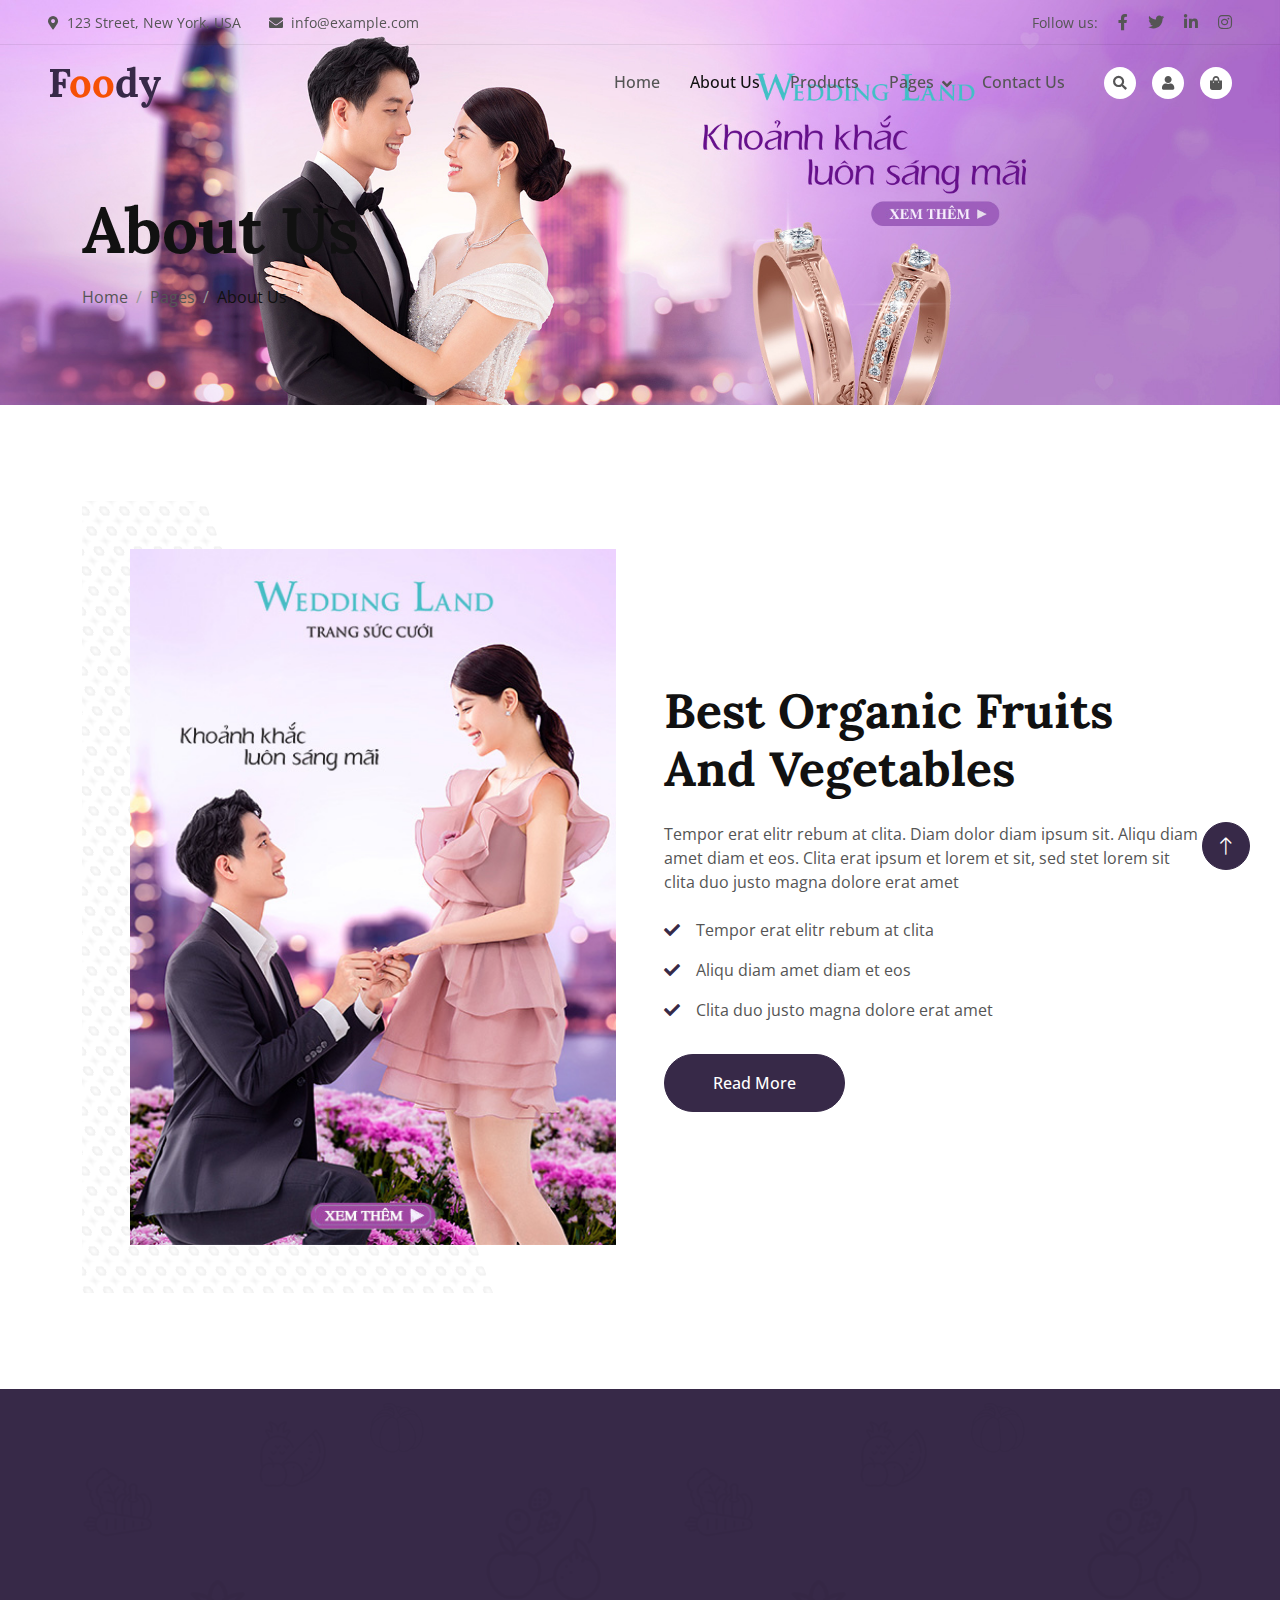
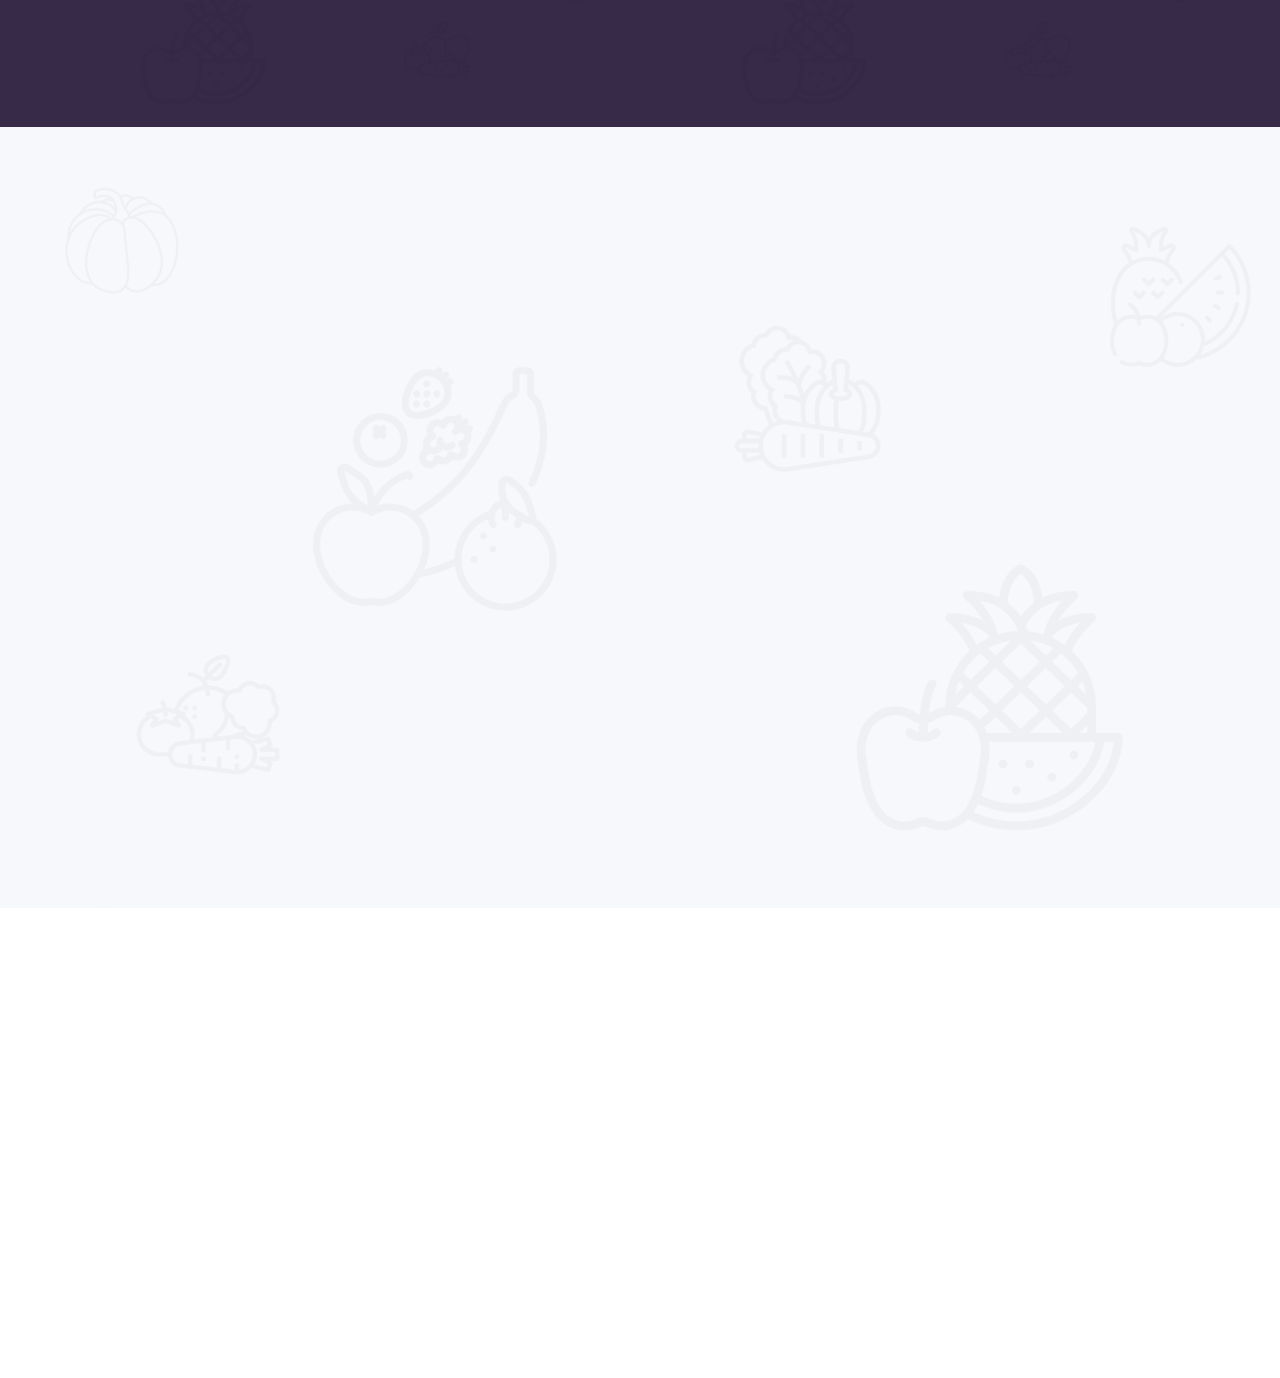
==== about.html @ 42c49d6b "init" ====
<!DOCTYPE html>
<html lang="en">

<head>
    <meta charset="utf-8">
    <title>Foody - Organic Food Website Template</title>
    <meta content="width=device-width, initial-scale=1.0" name="viewport">
    <meta content="" name="keywords">
    <meta content="" name="description">

    <!-- Favicon -->
    <link href="img/favicon.ico" rel="icon">

    <!-- Google Web Fonts -->
    <link rel="preconnect" href="https://fonts.googleapis.com">
    <link rel="preconnect" href="https://fonts.gstatic.com" crossorigin>
    <link href="https://fonts.googleapis.com/css2?family=Open+Sans:wght@400;500&family=Lora:wght@600;700&display=swap" rel="stylesheet"> 

    <!-- Icon Font Stylesheet -->
    <link href="https://cdnjs.cloudflare.com/ajax/libs/font-awesome/5.10.0/css/all.min.css" rel="stylesheet">
    <link href="https://cdn.jsdelivr.net/npm/bootstrap-icons@1.4.1/font/bootstrap-icons.css" rel="stylesheet">

    <!-- Libraries Stylesheet -->
    <link href="lib/animate/animate.min.css" rel="stylesheet">
    <link href="lib/owlcarousel/assets/owl.carousel.min.css" rel="stylesheet">

    <!-- Customized Bootstrap Stylesheet -->
    <link href="css/bootstrap.min.css" rel="stylesheet">

    <!-- Template Stylesheet -->
    <link href="css/style.css" rel="stylesheet">
</head>

<body>
    <!-- Spinner Start -->
    <div id="spinner" class="show bg-white position-fixed translate-middle w-100 vh-100 top-50 start-50 d-flex align-items-center justify-content-center">
        <div class="spinner-border text-primary" role="status"></div>
    </div>
    <!-- Spinner End -->


    <!-- Navbar Start -->
    <div class="container-fluid fixed-top px-0 wow fadeIn" data-wow-delay="0.1s">
        <div class="top-bar row gx-0 align-items-center d-none d-lg-flex">
            <div class="col-lg-6 px-5 text-start">
                <small><i class="fa fa-map-marker-alt me-2"></i>123 Street, New York, USA</small>
                <small class="ms-4"><i class="fa fa-envelope me-2"></i>info@example.com</small>
            </div>
            <div class="col-lg-6 px-5 text-end">
                <small>Follow us:</small>
                <a class="text-body ms-3" href=""><i class="fab fa-facebook-f"></i></a>
                <a class="text-body ms-3" href=""><i class="fab fa-twitter"></i></a>
                <a class="text-body ms-3" href=""><i class="fab fa-linkedin-in"></i></a>
                <a class="text-body ms-3" href=""><i class="fab fa-instagram"></i></a>
            </div>
        </div>

        <nav class="navbar navbar-expand-lg navbar-light py-lg-0 px-lg-5 wow fadeIn" data-wow-delay="0.1s">
            <a href="index.html" class="navbar-brand ms-4 ms-lg-0">
                <h1 class="fw-bold text-primary m-0">F<span class="text-secondary">oo</span>dy</h1>
            </a>
            <button type="button" class="navbar-toggler me-4" data-bs-toggle="collapse" data-bs-target="#navbarCollapse">
                <span class="navbar-toggler-icon"></span>
            </button>
            <div class="collapse navbar-collapse" id="navbarCollapse">
                <div class="navbar-nav ms-auto p-4 p-lg-0">
                    <a href="index.html" class="nav-item nav-link">Home</a>
                    <a href="about.html" class="nav-item nav-link active">About Us</a>
                    <a href="product.html" class="nav-item nav-link">Products</a>
                    <div class="nav-item dropdown">
                        <a href="#" class="nav-link dropdown-toggle" data-bs-toggle="dropdown">Pages</a>
                        <div class="dropdown-menu m-0">
                            <a href="blog.html" class="dropdown-item">Blog Grid</a>
                            <a href="feature.html" class="dropdown-item">Our Features</a>
                            <a href="testimonial.html" class="dropdown-item">Testimonial</a>
                            <a href="404.html" class="dropdown-item">404 Page</a>
                        </div>
                    </div>
                    <a href="contact.html" class="nav-item nav-link">Contact Us</a>
                </div>
                <div class="d-none d-lg-flex ms-2">
                    <a class="btn-sm-square bg-white rounded-circle ms-3" href="">
                        <small class="fa fa-search text-body"></small>
                    </a>
                    <a class="btn-sm-square bg-white rounded-circle ms-3" href="">
                        <small class="fa fa-user text-body"></small>
                    </a>
                    <a class="btn-sm-square bg-white rounded-circle ms-3" href="">
                        <small class="fa fa-shopping-bag text-body"></small>
                    </a>
                </div>
            </div>
        </nav>
    </div>
    <!-- Navbar End -->


    <!-- Page Header Start -->
    <div class="container-fluid page-header mb-5 wow fadeIn" data-wow-delay="0.1s">
        <div class="container">
            <h1 class="display-3 mb-3 animated slideInDown">About Us</h1>
            <nav aria-label="breadcrumb animated slideInDown">
                <ol class="breadcrumb mb-0">
                    <li class="breadcrumb-item"><a class="text-body" href="#">Home</a></li>
                    <li class="breadcrumb-item"><a class="text-body" href="#">Pages</a></li>
                    <li class="breadcrumb-item text-dark active" aria-current="page">About Us</li>
                </ol>
            </nav>
        </div>
    </div>
    <!-- Page Header End -->


    <!-- About Start -->
    <div class="container-xxl py-5">
        <div class="container">
            <div class="row g-5 align-items-center">
                <div class="col-lg-6 wow fadeIn" data-wow-delay="0.1s">
                    <div class="about-img position-relative overflow-hidden p-5 pe-0">
                        <img class="img-fluid w-100" src="img/about.jpg">
                    </div>
                </div>
                <div class="col-lg-6 wow fadeIn" data-wow-delay="0.5s">
                    <h1 class="display-5 mb-4">Best Organic Fruits And Vegetables</h1>
                    <p class="mb-4">Tempor erat elitr rebum at clita. Diam dolor diam ipsum sit. Aliqu diam amet diam et eos. Clita erat ipsum et lorem et sit, sed stet lorem sit clita duo justo magna dolore erat amet</p>
                    <p><i class="fa fa-check text-primary me-3"></i>Tempor erat elitr rebum at clita</p>
                    <p><i class="fa fa-check text-primary me-3"></i>Aliqu diam amet diam et eos</p>
                    <p><i class="fa fa-check text-primary me-3"></i>Clita duo justo magna dolore erat amet</p>
                    <a class="btn btn-primary rounded-pill py-3 px-5 mt-3" href="">Read More</a>
                </div>
            </div>
        </div>
    </div>
    <!-- About End -->


    <!-- Firm Visit Start -->
    <div class="container-fluid bg-primary bg-icon mt-5 py-6">
        <div class="container">
            <div class="row g-5 align-items-center">
                <div class="col-md-7 wow fadeIn" data-wow-delay="0.1s">
                    <h1 class="display-5 text-white mb-3">Visit Our Firm</h1>
                    <p class="text-white mb-0">Tempor erat elitr rebum at clita. Diam dolor diam ipsum sit. Aliqu diam amet diam et eos. Clita erat ipsum et lorem et sit, sed stet lorem sit clita duo justo magna dolore erat amet. Diam dolor diam ipsum sit. Aliqu diam amet diam et eos.</p>
                </div>
                <div class="col-md-5 text-md-end wow fadeIn" data-wow-delay="0.5s">
                    <a class="btn btn-lg btn-secondary rounded-pill py-3 px-5" href="">Visit Now</a>
                </div>
            </div>
        </div>
    </div>
    <!-- Firm Visit End -->


    <!-- Feature Start -->
    <div class="container-fluid bg-light bg-icon py-6">
        <div class="container">
            <div class="section-header text-center mx-auto mb-5 wow fadeInUp" data-wow-delay="0.1s" style="max-width: 500px;">
                <h1 class="display-5 mb-3">Our Features</h1>
                <p>Tempor ut dolore lorem kasd vero ipsum sit eirmod sit. Ipsum diam justo sed rebum vero dolor duo.</p>
            </div>
            <div class="row g-4">
                <div class="col-lg-4 col-md-6 wow fadeInUp" data-wow-delay="0.1s">
                    <div class="bg-white text-center h-100 p-4 p-xl-5">
                        <img class="img-fluid mb-4" src="img/icon-1.png" alt="">
                        <h4 class="mb-3">Natural Process</h4>
                        <p class="mb-4">Tempor ut dolore lorem kasd vero ipsum sit eirmod sit. Ipsum diam justo sed vero dolor duo.</p>
                        <a class="btn btn-outline-primary border-2 py-2 px-4 rounded-pill" href="">Read More</a>
                    </div>
                </div>
                <div class="col-lg-4 col-md-6 wow fadeInUp" data-wow-delay="0.3s">
                    <div class="bg-white text-center h-100 p-4 p-xl-5">
                        <img class="img-fluid mb-4" src="img/icon-2.png" alt="">
                        <h4 class="mb-3">Organic Products</h4>
                        <p class="mb-4">Tempor ut dolore lorem kasd vero ipsum sit eirmod sit. Ipsum diam justo sed vero dolor duo.</p>
                        <a class="btn btn-outline-primary border-2 py-2 px-4 rounded-pill" href="">Read More</a>
                    </div>
                </div>
                <div class="col-lg-4 col-md-6 wow fadeInUp" data-wow-delay="0.5s">
                    <div class="bg-white text-center h-100 p-4 p-xl-5">
                        <img class="img-fluid mb-4" src="img/icon-3.png" alt="">
                        <h4 class="mb-3">Biologically Safe</h4>
                        <p class="mb-4">Tempor ut dolore lorem kasd vero ipsum sit eirmod sit. Ipsum diam justo sed vero dolor duo.</p>
                        <a class="btn btn-outline-primary border-2 py-2 px-4 rounded-pill" href="">Read More</a>
                    </div>
                </div>
            </div>
        </div>
    </div>
    <!-- Feature End -->


    <!-- Footer Start -->
    <div class="container-fluid bg-dark footer pt-5 wow fadeIn" data-wow-delay="0.1s">
        <div class="container py-5">
            <div class="row g-5">
                <div class="col-lg-3 col-md-6">
                    <h1 class="fw-bold text-primary mb-4">F<span class="text-secondary">oo</span>dy</h1>
                    <p>Diam dolor diam ipsum sit. Aliqu diam amet diam et eos. Clita erat ipsum et lorem et sit, sed stet lorem sit clita</p>
                    <div class="d-flex pt-2">
                        <a class="btn btn-square btn-outline-light rounded-circle me-1" href=""><i class="fab fa-twitter"></i></a>
                        <a class="btn btn-square btn-outline-light rounded-circle me-1" href=""><i class="fab fa-facebook-f"></i></a>
                        <a class="btn btn-square btn-outline-light rounded-circle me-1" href=""><i class="fab fa-youtube"></i></a>
                        <a class="btn btn-square btn-outline-light rounded-circle me-0" href=""><i class="fab fa-linkedin-in"></i></a>
                    </div>
                </div>
                <div class="col-lg-3 col-md-6">
                    <h4 class="text-light mb-4">Address</h4>
                    <p><i class="fa fa-map-marker-alt me-3"></i>123 Street, New York, USA</p>
                    <p><i class="fa fa-phone-alt me-3"></i>+012 345 67890</p>
                    <p><i class="fa fa-envelope me-3"></i>info@example.com</p>
                </div>
                <div class="col-lg-3 col-md-6">
                    <h4 class="text-light mb-4">Quick Links</h4>
                    <a class="btn btn-link" href="">About Us</a>
                    <a class="btn btn-link" href="">Contact Us</a>
                    <a class="btn btn-link" href="">Our Services</a>
                    <a class="btn btn-link" href="">Terms & Condition</a>
                    <a class="btn btn-link" href="">Support</a>
                </div>
                <div class="col-lg-3 col-md-6">
                    <h4 class="text-light mb-4">Newsletter</h4>
                    <p>Dolor amet sit justo amet elitr clita ipsum elitr est.</p>
                    <div class="position-relative mx-auto" style="max-width: 400px;">
                        <input class="form-control bg-transparent w-100 py-3 ps-4 pe-5" type="text" placeholder="Your email">
                        <button type="button" class="btn btn-primary py-2 position-absolute top-0 end-0 mt-2 me-2">SignUp</button>
                    </div>
                </div>
            </div>
        </div>
        <div class="container-fluid copyright">
            <div class="container">
                <div class="row">
                    <div class="col-md-6 text-center text-md-start mb-3 mb-md-0">
                        &copy; <a href="#">Your Site Name</a>, All Right Reserved.
                    </div>
                    <div class="col-md-6 text-center text-md-end">
                        <!--/*** This template is free as long as you keep the footer author’s credit link/attribution link/backlink. If you'd like to use the template without the footer author’s credit link/attribution link/backlink, you can purchase the Credit Removal License from "https://htmlcodex.com/credit-removal". Thank you for your support. ***/-->
                        Designed By <a href="https://htmlcodex.com">HTML Codex</a>
                        <br>Distributed By: <a href="https://themewagon.com" target="_blank">ThemeWagon</a>
                    </div>
                </div>
            </div>
        </div>
    </div>
    <!-- Footer End -->


    <!-- Back to Top -->
    <a href="#" class="btn btn-lg btn-primary btn-lg-square rounded-circle back-to-top"><i class="bi bi-arrow-up"></i></a>


    <!-- JavaScript Libraries -->
    <script src="https://code.jquery.com/jquery-3.4.1.min.js"></script>
    <script src="https://cdn.jsdelivr.net/npm/bootstrap@5.0.0/dist/js/bootstrap.bundle.min.js"></script>
    <script src="lib/wow/wow.min.js"></script>
    <script src="lib/easing/easing.min.js"></script>
    <script src="lib/waypoints/waypoints.min.js"></script>
    <script src="lib/owlcarousel/owl.carousel.min.js"></script>

    <!-- Template Javascript -->
    <script src="js/main.js"></script>
</body>

</html>
---- css/style.css ----
/********** Template CSS **********/
:root {
  --primary: #372948;
  --secondary: #ff9f9f;
  --light: #f7f8fc;
  --dark: #111111;
}

.back-to-top {
  position: fixed;
  display: none;
  right: 30px;
  bottom: 30px;
  z-index: 99;
}

.my-6 {
  margin-top: 6rem;
  margin-bottom: 6rem;
}

.py-6 {
  padding-top: 6rem;
  padding-bottom: 6rem;
}

.bg-icon {
  background: url(../img/bg-icon.png) center center repeat;
  background-size: contain;
}

/*** Spinner ***/
#spinner {
  opacity: 0;
  visibility: hidden;
  transition: opacity 0.5s ease-out, visibility 0s linear 0.5s;
  z-index: 99999;
}

#spinner.show {
  transition: opacity 0.5s ease-out, visibility 0s linear 0s;
  visibility: visible;
  opacity: 1;
}

/*** Button ***/
.btn {
  font-weight: 500;
  transition: 0.5s;
}

.btn.btn-primary,
.btn.btn-secondary,
.btn.btn-outline-primary:hover,
.btn.btn-outline-secondary:hover {
  color: #ffffff;
}

.btn-square {
  width: 38px;
  height: 38px;
}

.btn-sm-square {
  width: 32px;
  height: 32px;
}

.btn-lg-square {
  width: 48px;
  height: 48px;
}

.btn-square,
.btn-sm-square,
.btn-lg-square {
  padding: 0;
  display: flex;
  align-items: center;
  justify-content: center;
  font-weight: normal;
}

/*** Navbar ***/
.fixed-top {
  transition: 0.5s;
}

.top-bar {
  height: 45px;
  border-bottom: 1px solid rgba(0, 0, 0, 0.07);
}

.navbar .dropdown-toggle::after {
  border: none;
  content: "\f107";
  font-family: "Font Awesome 5 Free";
  font-weight: 900;
  vertical-align: middle;
  margin-left: 8px;
}

.navbar .navbar-nav .nav-link {
  padding: 25px 15px;
  color: #555555;
  font-weight: 500;
  outline: none;
}

.navbar .navbar-nav .nav-link:hover,
.navbar .navbar-nav .nav-link.active {
  color: var(--dark);
}

@media (max-width: 991.98px) {
  .navbar .navbar-nav {
    margin-top: 10px;
    border-top: 1px solid rgba(0, 0, 0, 0.07);
    background: #ffffff;
  }

  .navbar .navbar-nav .nav-link {
    padding: 10px 0;
  }
}

@media (min-width: 992px) {
  .navbar .nav-item .dropdown-menu {
    display: block;
    visibility: hidden;
    top: 100%;
    transform: rotateX(-75deg);
    transform-origin: 0% 0%;
    transition: 0.5s;
    opacity: 0;
  }

  .navbar .nav-item:hover .dropdown-menu {
    transform: rotateX(0deg);
    visibility: visible;
    transition: 0.5s;
    opacity: 1;
  }
}

/*** Header ***/
.carousel-caption {
  top: 0;
  left: 0;
  right: 0;
  bottom: 0;
  display: flex;
  align-items: center;
  justify-content: center;
  text-align: start;
  z-index: 1;
}

.carousel-control-prev,
.carousel-control-next {
  width: 15%;
}

.carousel-control-prev-icon,
.carousel-control-next-icon {
  width: 3rem;
  height: 3rem;
  background-color: var(--primary);
  border: 10px solid var(--primary);
  border-radius: 3rem;
}

@media (max-width: 768px) {
  #header-carousel .carousel-item {
    position: relative;
    min-height: 450px;
  }

  #header-carousel .carousel-item img {
    position: absolute;
    width: 100%;
    height: 100%;
    object-fit: cover;
  }
}

.page-header {
  padding-top: 12rem;
  padding-bottom: 6rem;
  background: url(../img/diamond-bg.jpg) top right no-repeat;
  background-size: cover;
}

.breadcrumb-item + .breadcrumb-item::before {
  color: #999999;
}

/*** Section Header ***/
.section-header {
  position: relative;
  padding-top: 25px;
}

.section-header::before {
  position: absolute;
  content: "";
  width: 60px;
  height: 2px;
  top: 0;
  left: 50%;
  transform: translateX(-50%);
  background: var(--primary);
}

.section-header::after {
  position: absolute;
  content: "";
  width: 90px;
  height: 2px;
  top: 10px;
  left: 50%;
  transform: translateX(-50%);
  background: var(--secondary);
}

.section-header.text-start::before,
.section-header.text-start::after {
  left: 0;
  transform: translateX(0);
}

/*** About ***/
.about-img img {
  position: relative;
  z-index: 2;
}

.about-img::before {
  position: absolute;
  content: "";
  top: 0;
  left: -50%;
  width: 100%;
  height: 100%;
  background-image: -webkit-repeating-radial-gradient(
    #ffffff,
    #eeeeee 5px,
    transparent 5px,
    transparent 10px
  );
  background-image: -moz-repeating-radial-gradient(
    #ffffff,
    #eeeeee 5px,
    transparent 5px,
    transparent 10px
  );
  background-image: -ms-repeating-radial-gradient(
    #ffffff,
    #eeeeee 5px,
    transparent 5px,
    transparent 10px
  );
  background-image: -o-repeating-radial-gradient(
    #ffffff,
    #eeeeee 5px,
    transparent 5px,
    transparent 10px
  );
  background-image: repeating-radial-gradient(
    #ffffff,
    #eeeeee 5px,
    transparent 5px,
    transparent 10px
  );
  background-size: 20px 20px;
  transform: skew(20deg);
  z-index: 1;
}

/*** Product ***/
.nav-pills .nav-item .btn {
  color: var(--dark);
}

.nav-pills .nav-item .btn:hover,
.nav-pills .nav-item .btn.active {
  color: #ffffff;
}

.product-item {
  box-shadow: 0 0 45px rgba(0, 0, 0, 0.07);
}

.product-item img {
  transition: 0.5s;
}

.product-item:hover img {
  transform: scale(1.1);
}

.product-item small a:hover {
  color: var(--primary) !important;
}

/*** Testimonial ***/
.testimonial-carousel .owl-item .testimonial-item img {
  width: 60px;
  height: 60px;
}

.testimonial-carousel .owl-item .testimonial-item,
.testimonial-carousel .owl-item .testimonial-item * {
  transition: 0.5s;
}

.testimonial-carousel .owl-item.center .testimonial-item {
  background: var(--primary) !important;
}

.testimonial-carousel .owl-item.center .testimonial-item * {
  color: #ffffff !important;
}

.testimonial-carousel .owl-item.center .testimonial-item i {
  color: var(--secondary) !important;
}

.testimonial-carousel .owl-nav {
  margin-top: 30px;
  display: flex;
  justify-content: center;
}

.testimonial-carousel .owl-nav .owl-prev,
.testimonial-carousel .owl-nav .owl-next {
  margin: 0 12px;
  width: 50px;
  height: 50px;
  display: flex;
  align-items: center;
  justify-content: center;
  color: var(--dark);
  border: 2px solid var(--primary);
  border-radius: 50px;
  font-size: 18px;
  transition: 0.5s;
}

.testimonial-carousel .owl-nav .owl-prev:hover,
.testimonial-carousel .owl-nav .owl-next:hover {
  color: #ffffff;
  background: var(--primary);
}

/*** Footer ***/
.footer {
  color: #999999;
}

.footer .btn.btn-link {
  display: block;
  margin-bottom: 5px;
  padding: 0;
  text-align: left;
  color: #999999;
  font-weight: normal;
  text-transform: capitalize;
  transition: 0.3s;
}

.footer .btn.btn-link::before {
  position: relative;
  content: "\f105";
  font-family: "Font Awesome 5 Free";
  font-weight: 900;
  color: #999999;
  margin-right: 10px;
}

.footer .btn.btn-link:hover {
  color: var(--light);
  letter-spacing: 1px;
  box-shadow: none;
}

.footer .copyright {
  padding: 25px 0;
  font-size: 15px;
  border-top: 1px solid rgba(256, 256, 256, 0.1);
}

.footer .copyright a {
  color: var(--light);
}

.footer .copyright a:hover {
  color: var(--primary);
}
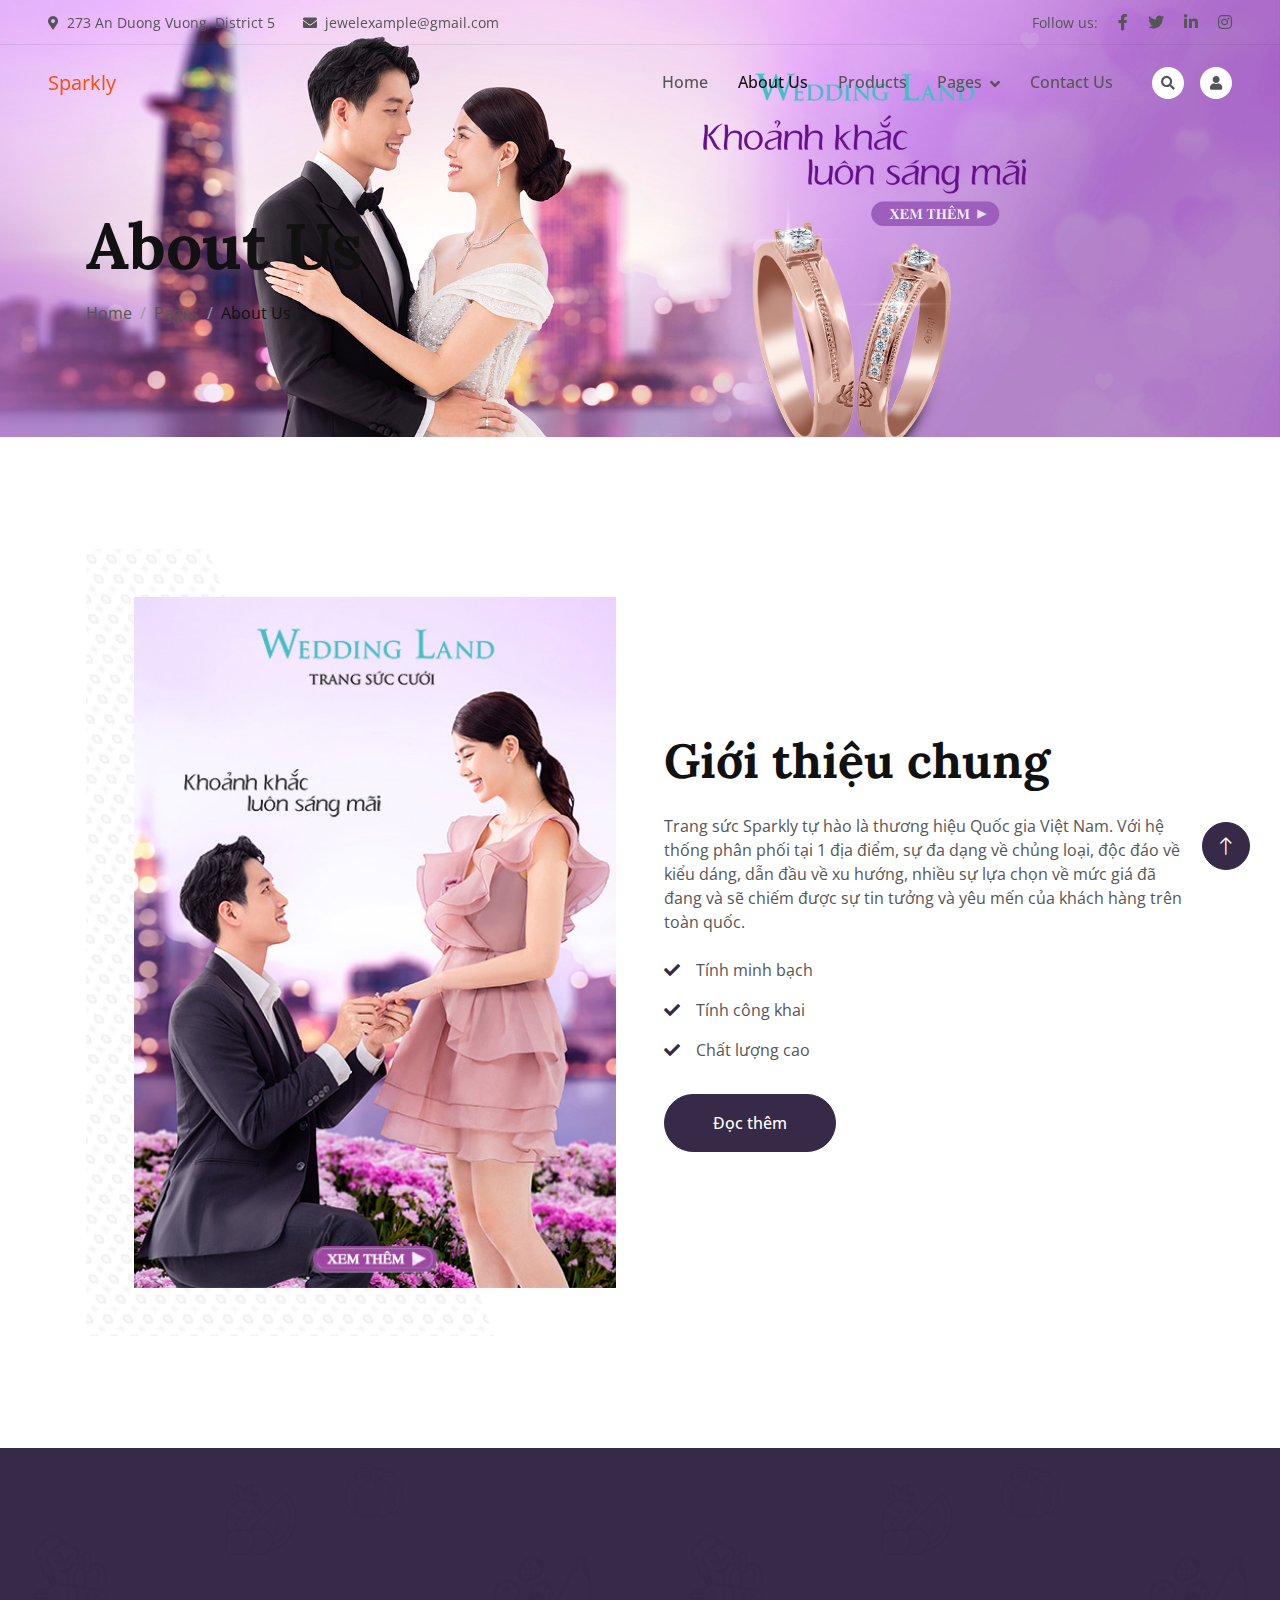
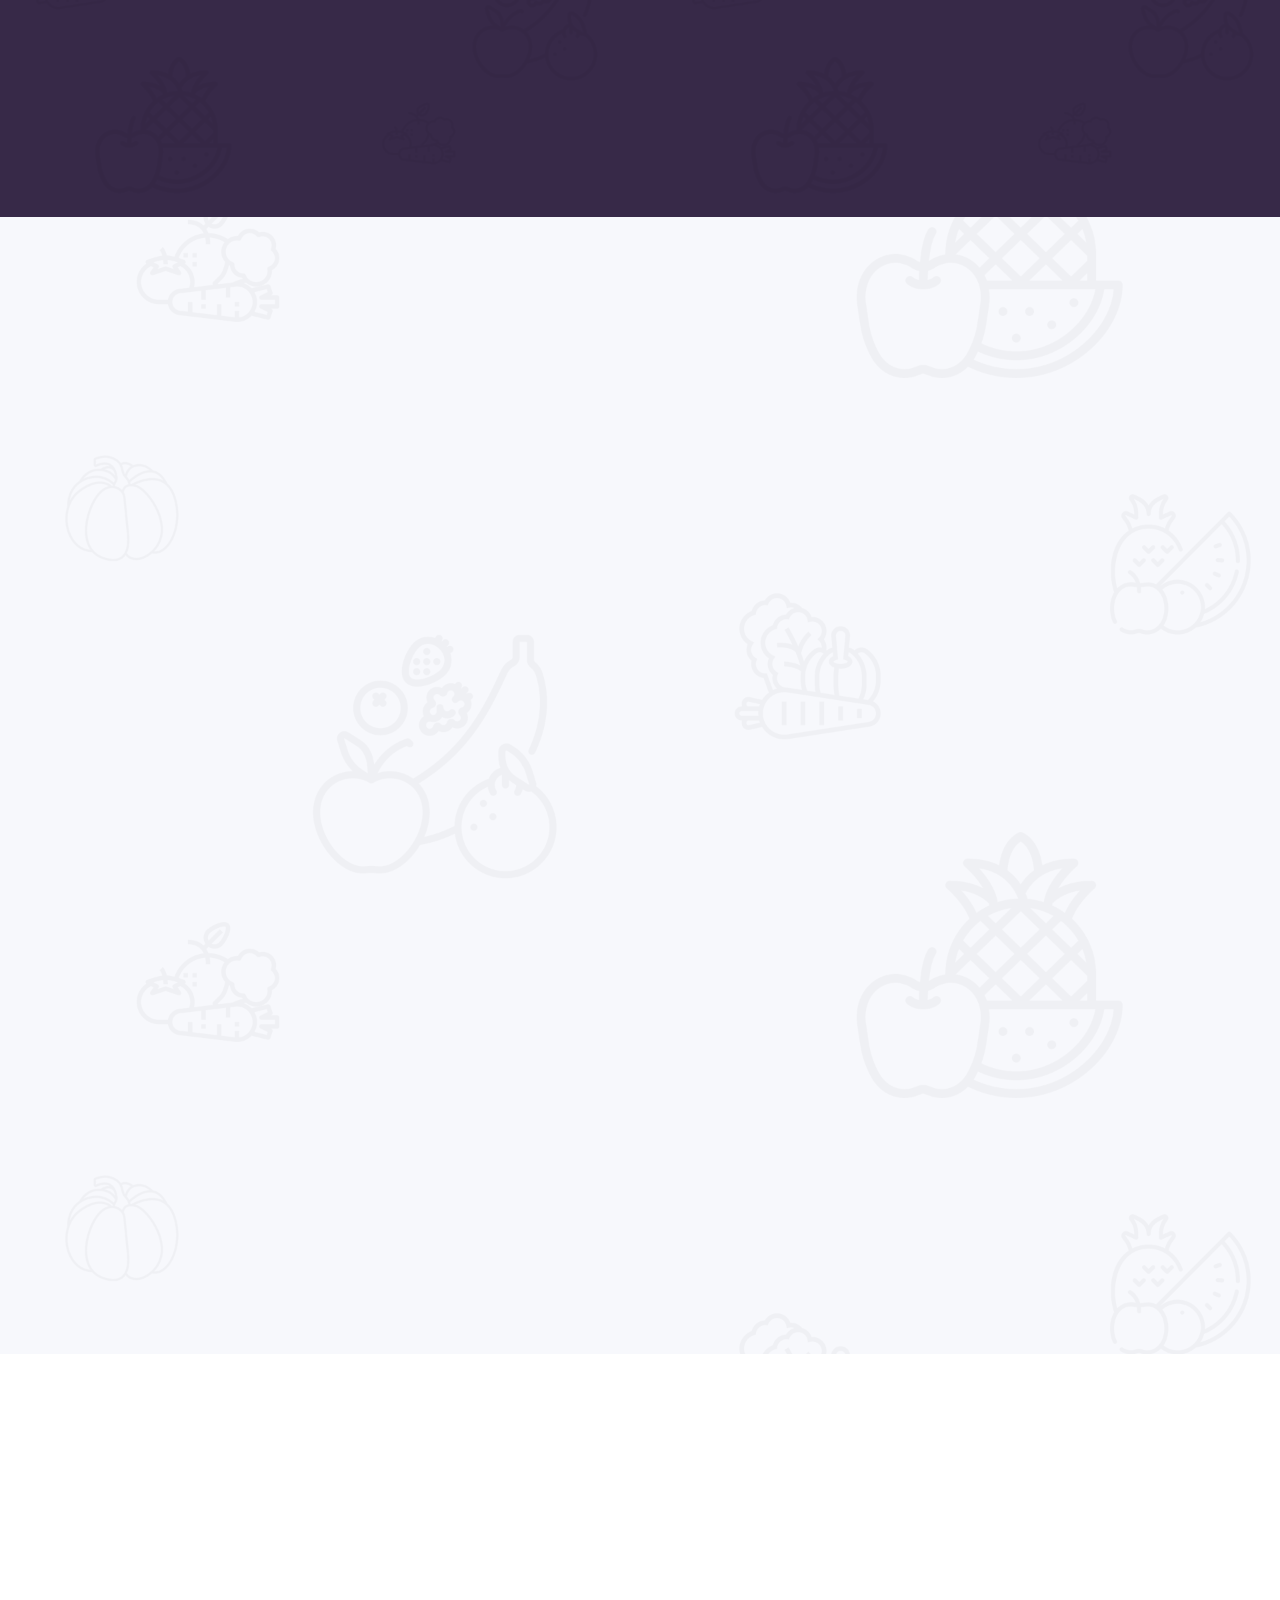
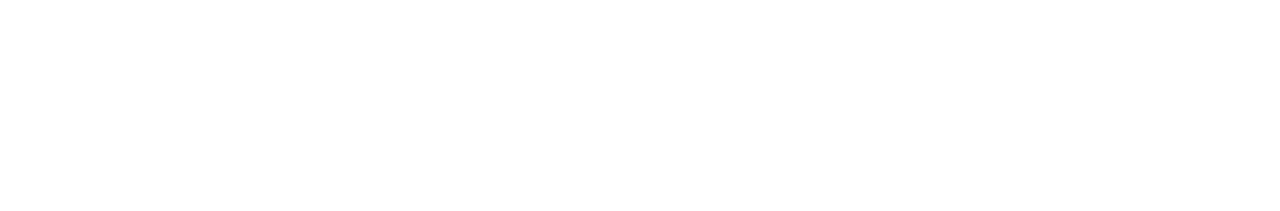
==== commit 5b3df753: "init" ====
--- a/about.html
+++ b/about.html
@@ -3,13 +3,13 @@
 
 <head>
     <meta charset="utf-8">
-    <title>Foody - Organic Food Website Template</title>
+    <title>Sparkly</title>
     <meta content="width=device-width, initial-scale=1.0" name="viewport">
     <meta content="" name="keywords">
     <meta content="" name="description">
 
     <!-- Favicon -->
-    <link href="img/favicon.ico" rel="icon">
+    <link href="img/favicon-16x16.png" rel="icon" />
 
     <!-- Google Web Fonts -->
     <link rel="preconnect" href="https://fonts.googleapis.com">
@@ -43,8 +43,8 @@
     <div class="container-fluid fixed-top px-0 wow fadeIn" data-wow-delay="0.1s">
         <div class="top-bar row gx-0 align-items-center d-none d-lg-flex">
             <div class="col-lg-6 px-5 text-start">
-                <small><i class="fa fa-map-marker-alt me-2"></i>123 Street, New York, USA</small>
-                <small class="ms-4"><i class="fa fa-envelope me-2"></i>info@example.com</small>
+                <small><i class="fa fa-map-marker-alt me-2"></i>273 An Duong Vuong, District 5 </small>
+                <small class="ms-4"><i class="fa fa-envelope me-2"></i>jewelexample@gmail.com</small>
             </div>
             <div class="col-lg-6 px-5 text-end">
                 <small>Follow us:</small>
@@ -57,7 +57,7 @@
 
         <nav class="navbar navbar-expand-lg navbar-light py-lg-0 px-lg-5 wow fadeIn" data-wow-delay="0.1s">
             <a href="index.html" class="navbar-brand ms-4 ms-lg-0">
-                <h1 class="fw-bold text-primary m-0">F<span class="text-secondary">oo</span>dy</h1>
+                <span class="text-secondary">Sparkly</span>
             </a>
             <button type="button" class="navbar-toggler me-4" data-bs-toggle="collapse" data-bs-target="#navbarCollapse">
                 <span class="navbar-toggler-icon"></span>
@@ -82,11 +82,11 @@
                     <a class="btn-sm-square bg-white rounded-circle ms-3" href="">
                         <small class="fa fa-search text-body"></small>
                     </a>
-                    <a class="btn-sm-square bg-white rounded-circle ms-3" href="">
+                    <a id="loginpupup" class="btn-sm-square bg-white rounded-circle ms-3" href="#" onclick="document.getElementById('id01').style.display='block'">
                         <small class="fa fa-user text-body"></small>
                     </a>
-                    <a class="btn-sm-square bg-white rounded-circle ms-3" href="">
-                        <small class="fa fa-shopping-bag text-body"></small>
+                    <a id="logoutbtn" class="btn-sm-square bg-white rounded-circle ms-3" style="display:none;" href="#" onclick="logout()">
+                        <small class="fas fa-sign-out-alt text-body"></small>
                     </a>
                 </div>
             </div>
@@ -101,7 +101,7 @@
             <h1 class="display-3 mb-3 animated slideInDown">About Us</h1>
             <nav aria-label="breadcrumb animated slideInDown">
                 <ol class="breadcrumb mb-0">
-                    <li class="breadcrumb-item"><a class="text-body" href="#">Home</a></li>
+                    <li class="breadcrumb-item"><a class="text-body" href="index.html">Home</a></li>
                     <li class="breadcrumb-item"><a class="text-body" href="#">Pages</a></li>
                     <li class="breadcrumb-item text-dark active" aria-current="page">About Us</li>
                 </ol>
@@ -110,7 +110,74 @@
     </div>
     <!-- Page Header End -->
 
-
+    <!-- login form -->
+    <div id="id01" class="modal">
+        <form class="modal-content animate" method="post">
+            <div class="imgcontainer">
+                <span onclick="document.getElementById('id01').style.display='none'" class="close" title="Close Modal">&times;</span>
+                <img src="img/user.jpg" alt="Avatar" class="avatar">
+            </div>
+            
+            <div class="container">
+                <form action="">
+                    <label for="uname"><b>Username</b></label>
+                    <input id="usernamedn" type="text" placeholder="Enter Username" name="uname" required>
+            
+                    <label for="psw"><b>Password</b></label>
+                    <input id= "passdn" type="password" placeholder="Enter Password" name="psw" required>
+                    
+                    <button type="button" onclick="login()">Login</button>
+                    <p id="result">Welcome Login...</p>
+                    <button type="button" onclick="signupform()">Chưa có tài khoản</button>
+                    <label>
+                    <input type="checkbox" unchecked="checked" name="remember"> Remember me
+                    </label>
+                </form>
+            </div>
+        </form>
+    </div>
+  
+      <!-- signupform -->
+    <div id="dk" class="formdk">
+        <form class="formdk-class"  method="post">
+            <form method="post" action="xuly.php">
+                <div class="imgcontainer">
+                    <span onclick="document.getElementById('dk').style.display='none'" class="close" title="Close Modal">&times;</span>
+                    <img src="img/user.jpg" alt="Avatar" class="avatar">
+                </div>
+                <div class="tb-dk">
+                        <table >
+                            <tr>
+                                <td>Username</td>
+                                <td><input  type="text" placeholder="Username" id="usernamedk" value=""/></td>
+                            </tr>
+                            <tr>
+                                <td>Password</td>
+                                <td><input type="password" placeholder="Password" id="passdk" value=""/></td>
+                            </tr>
+                            <tr>
+                                <td>Email</td>
+                                <td><input type="text" placeholder="a@gmai.com" id="emaildk" ></td>
+                            </tr>
+                            <tr>
+                                <td>Phone</td>
+                                <td><input type="text" placeholder="Phone number" name="phone" id="phonedk" value=""/></td>
+                            </tr>
+                            <tr>
+                                <td>Address</td>
+                                <td><input type="text" placeholder="273 An Dương Vương " name="address" id="address" value=""/></td>
+                            </tr>
+                            <tr>
+                                <td><button style="" type="button" onclick="loginform()">Đã có tài khoản </button></td>
+                                <td><button type="button" onclick="signup()">Đăng ký</button></td>
+                            </tr>
+                        </table>
+                </div>
+                
+            </form>
+        </form>
+    </div>
+  
     <!-- About Start -->
     <div class="container-xxl py-5">
         <div class="container">
@@ -121,12 +188,12 @@
                     </div>
                 </div>
                 <div class="col-lg-6 wow fadeIn" data-wow-delay="0.5s">
-                    <h1 class="display-5 mb-4">Best Organic Fruits And Vegetables</h1>
-                    <p class="mb-4">Tempor erat elitr rebum at clita. Diam dolor diam ipsum sit. Aliqu diam amet diam et eos. Clita erat ipsum et lorem et sit, sed stet lorem sit clita duo justo magna dolore erat amet</p>
-                    <p><i class="fa fa-check text-primary me-3"></i>Tempor erat elitr rebum at clita</p>
-                    <p><i class="fa fa-check text-primary me-3"></i>Aliqu diam amet diam et eos</p>
-                    <p><i class="fa fa-check text-primary me-3"></i>Clita duo justo magna dolore erat amet</p>
-                    <a class="btn btn-primary rounded-pill py-3 px-5 mt-3" href="">Read More</a>
+                    <h1 class="display-5 mb-4">Giới thiệu chung</h1>
+                    <p class="mb-4">Trang sức Sparkly tự hào là thương hiệu Quốc gia Việt Nam. Với hệ thống phân phối tại 1 địa điểm, sự đa dạng về chủng loại, độc đáo về kiểu dáng, dẫn đầu về xu hướng, nhiều sự lựa chọn về mức giá đã đang và sẽ chiếm được sự tin tưởng và yêu mến của khách hàng trên toàn quốc.</p>
+                    <p><i class="fa fa-check text-primary me-3"></i>Tính minh bạch</p>
+                    <p><i class="fa fa-check text-primary me-3"></i>Tính công khai</p>
+                    <p><i class="fa fa-check text-primary me-3"></i>Chất lượng cao</p>
+                    <a class="btn btn-primary rounded-pill py-3 px-5 mt-3" href="">Đọc thêm</a>
                 </div>
             </div>
         </div>
@@ -139,11 +206,13 @@
         <div class="container">
             <div class="row g-5 align-items-center">
                 <div class="col-md-7 wow fadeIn" data-wow-delay="0.1s">
-                    <h1 class="display-5 text-white mb-3">Visit Our Firm</h1>
-                    <p class="text-white mb-0">Tempor erat elitr rebum at clita. Diam dolor diam ipsum sit. Aliqu diam amet diam et eos. Clita erat ipsum et lorem et sit, sed stet lorem sit clita duo justo magna dolore erat amet. Diam dolor diam ipsum sit. Aliqu diam amet diam et eos.</p>
+                    <h1 class="display-5 text-white mb-3">Visit Our </h1>
+                    <p class="text-white mb-0">CÔNG TY CỔ PHẦN TẬP ĐOÀN VÀNG BẠC ĐÁ QUÝ SPARKLY</p>
+                    <p class="text-white mb-0">Email: jewelexample@gmail.com </p>
+                    <p class="text-white mb-0">Mã số doanh nghiệp: 0100365621</p>
                 </div>
                 <div class="col-md-5 text-md-end wow fadeIn" data-wow-delay="0.5s">
-                    <a class="btn btn-lg btn-secondary rounded-pill py-3 px-5" href="">Visit Now</a>
+                    <a class="btn btn-lg btn-secondary rounded-pill py-3 px-5" href="index.html">Visit Now</a>
                 </div>
             </div>
         </div>
@@ -155,31 +224,30 @@
     <div class="container-fluid bg-light bg-icon py-6">
         <div class="container">
             <div class="section-header text-center mx-auto mb-5 wow fadeInUp" data-wow-delay="0.1s" style="max-width: 500px;">
-                <h1 class="display-5 mb-3">Our Features</h1>
-                <p>Tempor ut dolore lorem kasd vero ipsum sit eirmod sit. Ipsum diam justo sed rebum vero dolor duo.</p>
+                <h1 class="display-5 mb-3">Tại sao chọn Trang sức SPARKLY</h1>
             </div>
             <div class="row g-4">
                 <div class="col-lg-4 col-md-6 wow fadeInUp" data-wow-delay="0.1s">
                     <div class="bg-white text-center h-100 p-4 p-xl-5">
-                        <img class="img-fluid mb-4" src="img/icon-1.png" alt="">
-                        <h4 class="mb-3">Natural Process</h4>
-                        <p class="mb-4">Tempor ut dolore lorem kasd vero ipsum sit eirmod sit. Ipsum diam justo sed vero dolor duo.</p>
+                        <img class="img-fluid mb-4" style="max-width: 40%;" src="img/beauty.png" alt="">
+                        <h4 class="mb-3"> BEAUTY: VÌ CÁI ĐẸP</h4>
+                        <p class="mb-4">Sự nỗ lực không ngừng của Tập đoàn SPARKLY để tạo ra các sản phẩm trang sức không ngoài mục đích hướng tới cái đẹp và vì cái đẹp.</p>
                         <a class="btn btn-outline-primary border-2 py-2 px-4 rounded-pill" href="">Read More</a>
                     </div>
                 </div>
                 <div class="col-lg-4 col-md-6 wow fadeInUp" data-wow-delay="0.3s">
                     <div class="bg-white text-center h-100 p-4 p-xl-5">
-                        <img class="img-fluid mb-4" src="img/icon-2.png" alt="">
-                        <h4 class="mb-3">Organic Products</h4>
-                        <p class="mb-4">Tempor ut dolore lorem kasd vero ipsum sit eirmod sit. Ipsum diam justo sed vero dolor duo.</p>
+                        <img class="img-fluid mb-4" style="max-width: 40%;" src="img/CREATIVITY.png" alt="">
+                        <h4 class="mb-3">CREATIVITY: SỰ SÁNG TẠO</h4>
+                        <p class="mb-4">Công nghệ hiện đại có thể thay thế được các công đoạn sản xuất trang sức nhưng Sự sáng tạo thì không một máy móc nào có thể thay thế được. Các chuyên gia thiết kế của SPARKLY với sự dầy dặn kinh nghiệm và óc sáng tạo vượt trội có khả năng tạo ra những sản phẩm độc đáo dành được sự ưa chuộng của đông đảo quý khách hàng. </p>
                         <a class="btn btn-outline-primary border-2 py-2 px-4 rounded-pill" href="">Read More</a>
                     </div>
                 </div>
                 <div class="col-lg-4 col-md-6 wow fadeInUp" data-wow-delay="0.5s">
                     <div class="bg-white text-center h-100 p-4 p-xl-5">
-                        <img class="img-fluid mb-4" src="img/icon-3.png" alt="">
-                        <h4 class="mb-3">Biologically Safe</h4>
-                        <p class="mb-4">Tempor ut dolore lorem kasd vero ipsum sit eirmod sit. Ipsum diam justo sed vero dolor duo.</p>
+                        <img class="img-fluid mb-4" style="max-width: 40%;" src="img/SATISFACTION.png" alt="">
+                        <h4 class="mb-3">SATISFACTION: SỰ HÀI LÒNG</h4>
+                        <p class="mb-4">Khách hàng ở mọi nơi, mọi lúc có thể mua bất kì sản phẩm nào của Trang sức cao cấp SPARKLY thông qua dịch vụ thương mại điện tử. Khách hàng lựa chọn sản phẩm thông qua trang web, thực hiện thanh toán chuyển khỏan qua ngân hàng và nhanh chóng nhận được sản phẩm đã lựa chọn thông qua nhân viên giao nhận của chúng tôi. Thao tác đơn giản, tiện ích dù ở bất kì khoảng cách nào là những điều dịch vụ này của chúng tôi mong muốn đem lại cho khách hàng.</p>
                         <a class="btn btn-outline-primary border-2 py-2 px-4 rounded-pill" href="">Read More</a>
                     </div>
                 </div>
@@ -194,7 +262,7 @@
         <div class="container py-5">
             <div class="row g-5">
                 <div class="col-lg-3 col-md-6">
-                    <h1 class="fw-bold text-primary mb-4">F<span class="text-secondary">oo</span>dy</h1>
+                    <span class="text-secondary">Sparkly</span>
                     <p>Diam dolor diam ipsum sit. Aliqu diam amet diam et eos. Clita erat ipsum et lorem et sit, sed stet lorem sit clita</p>
                     <div class="d-flex pt-2">
                         <a class="btn btn-square btn-outline-light rounded-circle me-1" href=""><i class="fab fa-twitter"></i></a>
@@ -205,14 +273,14 @@
                 </div>
                 <div class="col-lg-3 col-md-6">
                     <h4 class="text-light mb-4">Address</h4>
-                    <p><i class="fa fa-map-marker-alt me-3"></i>123 Street, New York, USA</p>
+                    <p><i class="fa fa-map-marker-alt me-3"></i>273 An Duong Vuong, District 5 </p>
                     <p><i class="fa fa-phone-alt me-3"></i>+012 345 67890</p>
-                    <p><i class="fa fa-envelope me-3"></i>info@example.com</p>
+                    <p><i class="fa fa-envelope me-3"></i>jewelexample@gmail.com</p>
                 </div>
                 <div class="col-lg-3 col-md-6">
                     <h4 class="text-light mb-4">Quick Links</h4>
-                    <a class="btn btn-link" href="">About Us</a>
-                    <a class="btn btn-link" href="">Contact Us</a>
+                    <a class="btn btn-link" href="about.html">About Us</a>
+                    <a class="btn btn-link" href="contact.html">Contact Us</a>
                     <a class="btn btn-link" href="">Our Services</a>
                     <a class="btn btn-link" href="">Terms & Condition</a>
                     <a class="btn btn-link" href="">Support</a>
@@ -231,12 +299,7 @@
             <div class="container">
                 <div class="row">
                     <div class="col-md-6 text-center text-md-start mb-3 mb-md-0">
-                        &copy; <a href="#">Your Site Name</a>, All Right Reserved.
-                    </div>
-                    <div class="col-md-6 text-center text-md-end">
-                        <!--/*** This template is free as long as you keep the footer author’s credit link/attribution link/backlink. If you'd like to use the template without the footer author’s credit link/attribution link/backlink, you can purchase the Credit Removal License from "https://htmlcodex.com/credit-removal". Thank you for your support. ***/-->
-                        Designed By <a href="https://htmlcodex.com">HTML Codex</a>
-                        <br>Distributed By: <a href="https://themewagon.com" target="_blank">ThemeWagon</a>
+                        &copy; <a href="#">Sparkly</a>, All Right Reserved.
                     </div>
                 </div>
             </div>
--- a/css/style.css
+++ b/css/style.css
@@ -397,3 +397,289 @@
 .footer .copyright a:hover {
   color: var(--primary);
 }
+
+/* login form  */
+/* The Modal (background) */
+.modal {
+  display: none; /* Hidden by default */
+  position: fixed; /* Stay in place */
+  left: 0;
+  top: 0;
+  width: 100%; /* Full width */
+  height: 100%; /* Full height */
+  overflow: auto; /* Enable scroll if needed */
+  background-color: rgb(0,0,0); /* Fallback color */
+  background-color: rgba(0,0,0,0.9); /* Black w/ opacity */
+}
+
+/* Modal Content/Box */
+.modal-content {
+  background-color: #fefefe;
+  margin: 5% auto 15% auto; /* 5% from the top, 15% from the bottom and centered */
+  border: 1px solid rgb(68, 67, 67);
+  width: 80%; /* Could be more or less, depending on screen size */
+}
+
+/* The Close Button (x) */
+.close {
+  position: absolute;
+  right: 25px;
+  top: 0;
+  color: #000;
+  font-size: 35px;
+  font-weight: bold;
+}
+
+.close:hover,
+.close:focus {
+  color: red;
+  cursor: pointer;
+}
+
+/* Add Zoom Animation */
+.animate {
+  -webkit-animation: animatezoom 0.6s;
+  animation: animatezoom 0.6s
+}
+
+@-webkit-keyframes animatezoom {
+  from {-webkit-transform: scale(0)} 
+  to {-webkit-transform: scale(1)}
+}
+  
+@keyframes animatezoom {
+  from {transform: scale(0)} 
+  to {transform: scale(1)}
+}
+
+/* Change styles for span and cancel button on extra small screens */
+@media screen and (max-width: 600px) {
+  span.psw {
+     display: block;
+     float: none;
+  }
+  .cancelbtn {
+     width: 100%;
+  }
+}
+
+ /* signupform  */
+ .formdk {
+  display: none; /* Hidden by default */
+  position: sticky; /* Stay in place */
+  z-index: 3;
+  left: 0;
+  top: 0;
+  width: 100%; /* Full width */
+  height: 100%; /* Full height */
+  overflow: auto; /* Enable scroll if needed */
+  background-color: rgb(0,0,0); /* Fallback color */
+  background-color: rgba(0,0,0,0.9); /* Black w/ opacity */
+  padding-top: 2%;
+}
+
+/* Modal Content/Box */
+.formdk-class {
+  background-color: #ffffff;
+  margin: 5% auto 15% auto; /* 5% from the top, 15% from the bottom and centered */
+  border: 1px solid #888;
+  width: 30%; /* Could be more or less, depending on screen size */
+}
+
+.formdk-class .tb-dk {
+  padding: 20px;
+  display: flex;
+  justify-content: center;
+  align-items: center;
+}
+
+.formdk-class .tb-dk input {
+  width: 100%;
+}
+
+@media screen and (max-width: 600px) {
+  .formdk-class .tb-dk td {
+      width:5%;
+  }
+  .formdk-class .tb-dk input {
+      width: 50%;
+  }
+}
+
+/* lỗi khung nhập email nằm đây */
+
+/* Full-width input fields */
+input[type=text], input[type=password] {
+  width: 100%;
+  padding: 12px 20px;
+  margin: 8px 0;
+  display: inline-block;
+  border: 1px solid #ccc;
+  box-sizing: border-box;
+}
+
+/* Set a style for all buttons */
+button {
+  background-color: #04AA6D;
+  color: white;
+  padding: 14px 20px;
+  margin: 8px 0;
+  border: none;
+  cursor: pointer;
+  width: 100%;
+}
+
+button:hover {
+  opacity: 0.8;
+}
+
+/* end lỗi  */
+
+/* Extra styles for the cancel button */
+.cancelbtn {
+  width: auto;
+  padding: 10px 18px;
+  background-color: #f44336;
+}
+
+/* Center the image and position the close button */
+.imgcontainer {
+  text-align: center;
+  margin: 24px 0 12px 0;
+  position: relative;
+}
+
+img.avatar {
+  width: 10%;
+  border-radius: 50%;
+}
+
+.container {
+  padding: 16px;
+}
+
+span.psw {
+  float: right;
+  padding-top: 16px;
+}
+
+/* modal-Cart */
+.modal-cart {
+  position: relative;
+  display : none;
+  z-index: 10000;
+  position: fixed;
+  width: 100%;
+  height: 100%;
+  background-color: white;
+}
+
+.modal-cart-top {
+  width: 100%;
+  display: flex;
+  padding : 10px;
+  align-items: center;
+  background-color: #8d8d8d;
+  color: #000;
+}
+
+.modal-cart-top h3 {
+  display: flex;
+}
+
+.modal-cart-top img {
+  margin-right: 10px;
+}
+
+.modal-cart-bottom {
+  width: 100%;
+  padding : 20px;
+  overflow-y: scroll;
+  height : 440px;
+}
+
+.modal-cart-bottom h3 {
+  margin-bottom: 15px;
+}
+.cart-img img{
+  height: 100%;
+  width: 150px;
+}
+
+.cart-table {
+  width: 100%;
+}
+
+.cart-table-list tr {
+  display: none;
+}
+
+td {
+ text-align: center;
+}
+
+.text-center {
+  text-align: center;
+}
+
+.img-wrapper {
+  display: flex;
+  align-items: center;
+}
+
+.modal-wrapper {
+  padding: 20px;
+}
+
+.cart-content {
+  display: flex;
+  gap: 10px;
+  flex-direction: column;
+  text-align: left;
+  align-items: left;
+  justify-content: center;
+  margin-left: 20px;
+}
+
+.cart-content a {
+  color: var(--price-old-modal);
+  transition: 0.3s ease-in-out;
+}
+
+.cart-content a:hover {
+  color: var(--orangeprime);
+}
+
+.sum-total {
+  position: absolute;
+  right: 40px;
+  display: flex;
+  gap: 10px;
+}
+
+.cart-button {
+text-align: center;
+display: flex;
+right: 40px;
+float: right;
+margin: 20px 10px;
+}
+
+.cart-button p {
+  font-size: 0.7rem;
+}
+
+.btn-modal-cart {
+  padding: 15px 10px;
+  margin-right: 5px;
+  text-decoration: none;
+  background-color: rgb(108, 108, 108);
+  color: white;
+}
+
+.btn-modal-cart:hover {
+  background-color: rgb(90, 131, 182);
+  color: rgb(240, 110, 81);
+}
+
+/* End */
